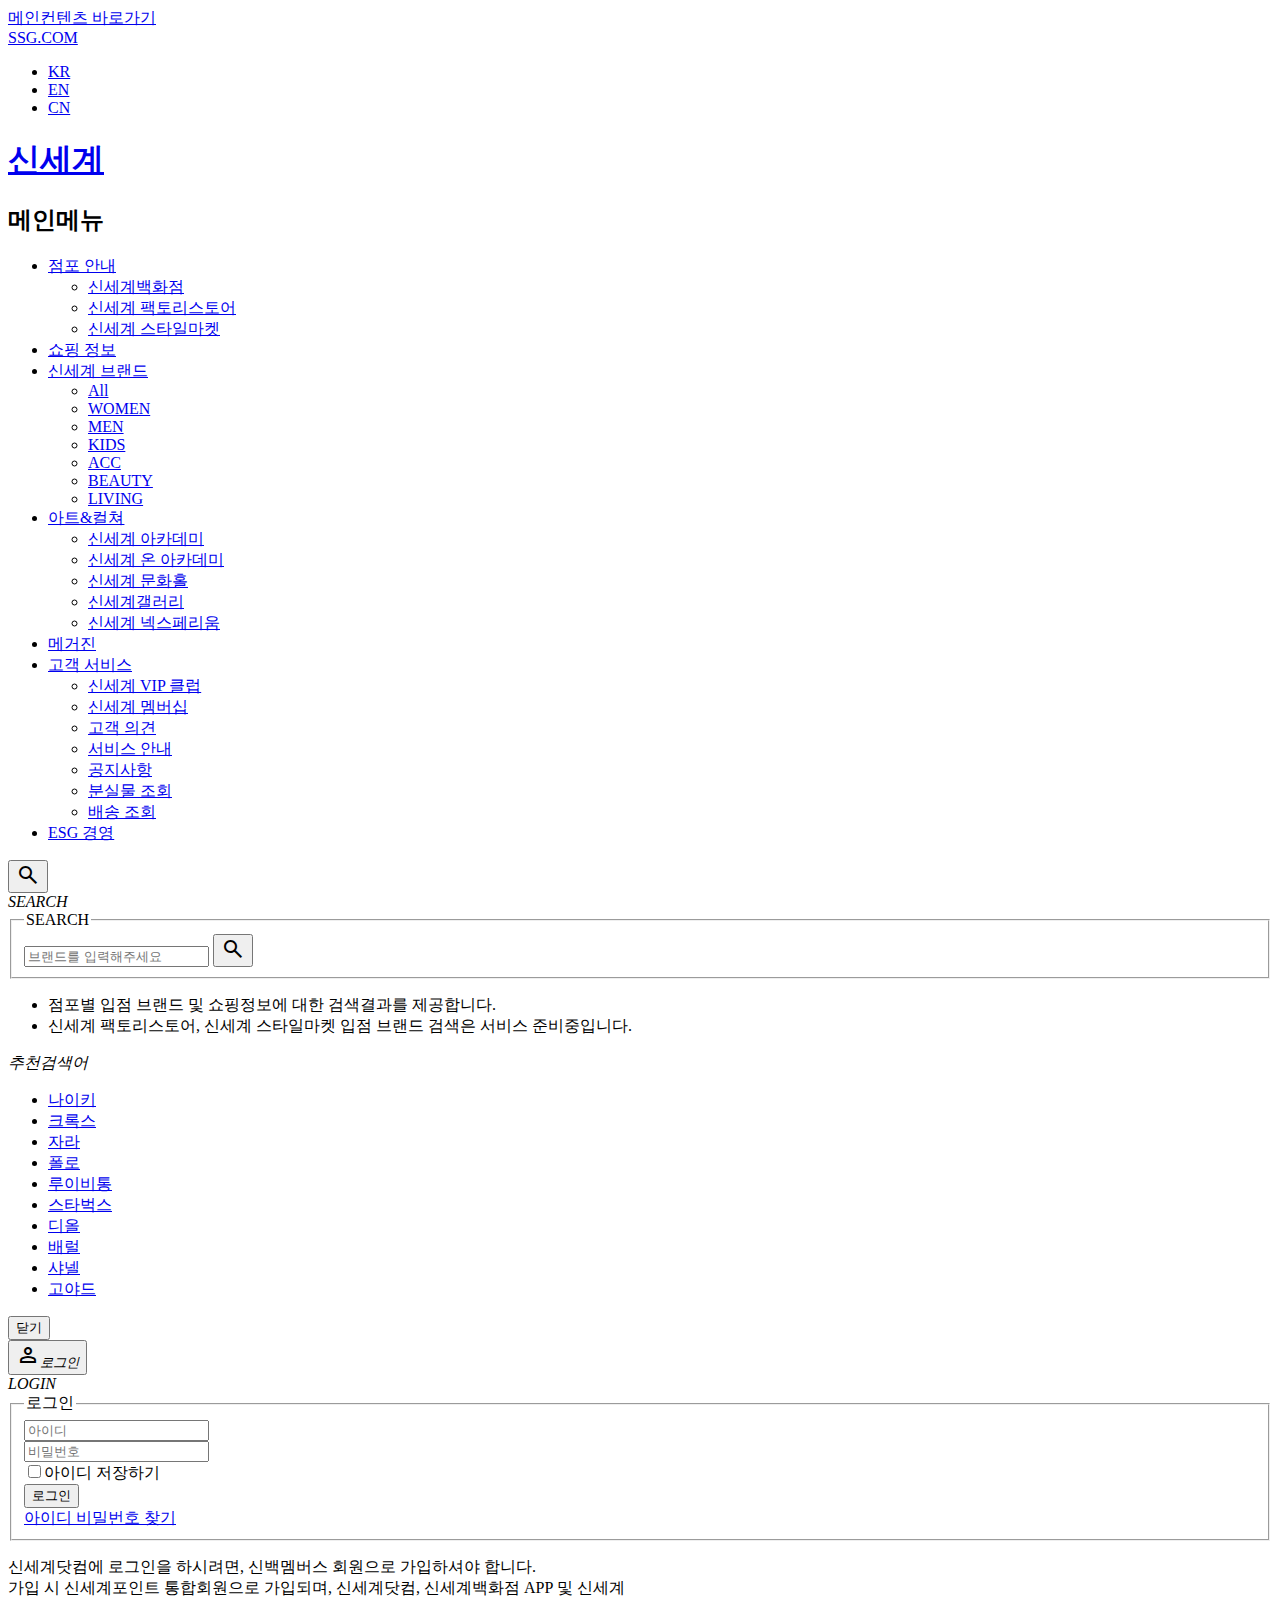
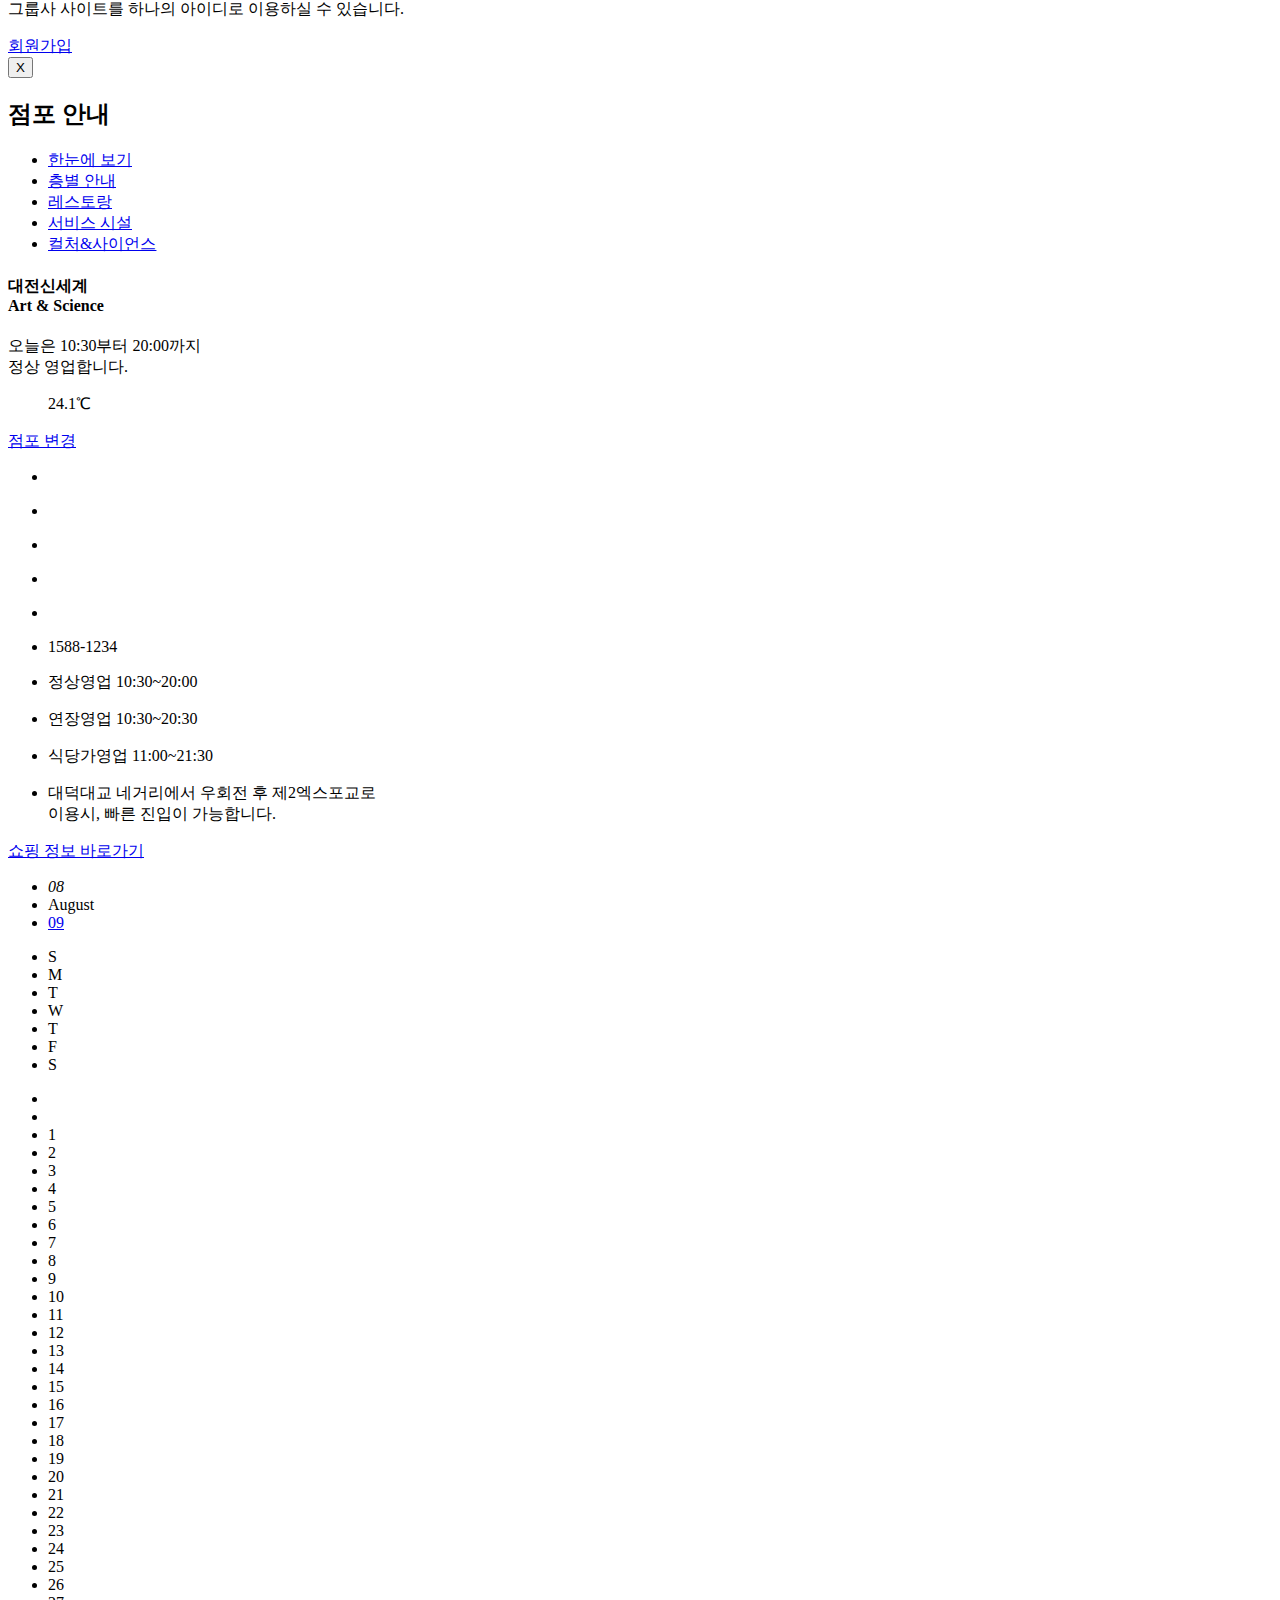
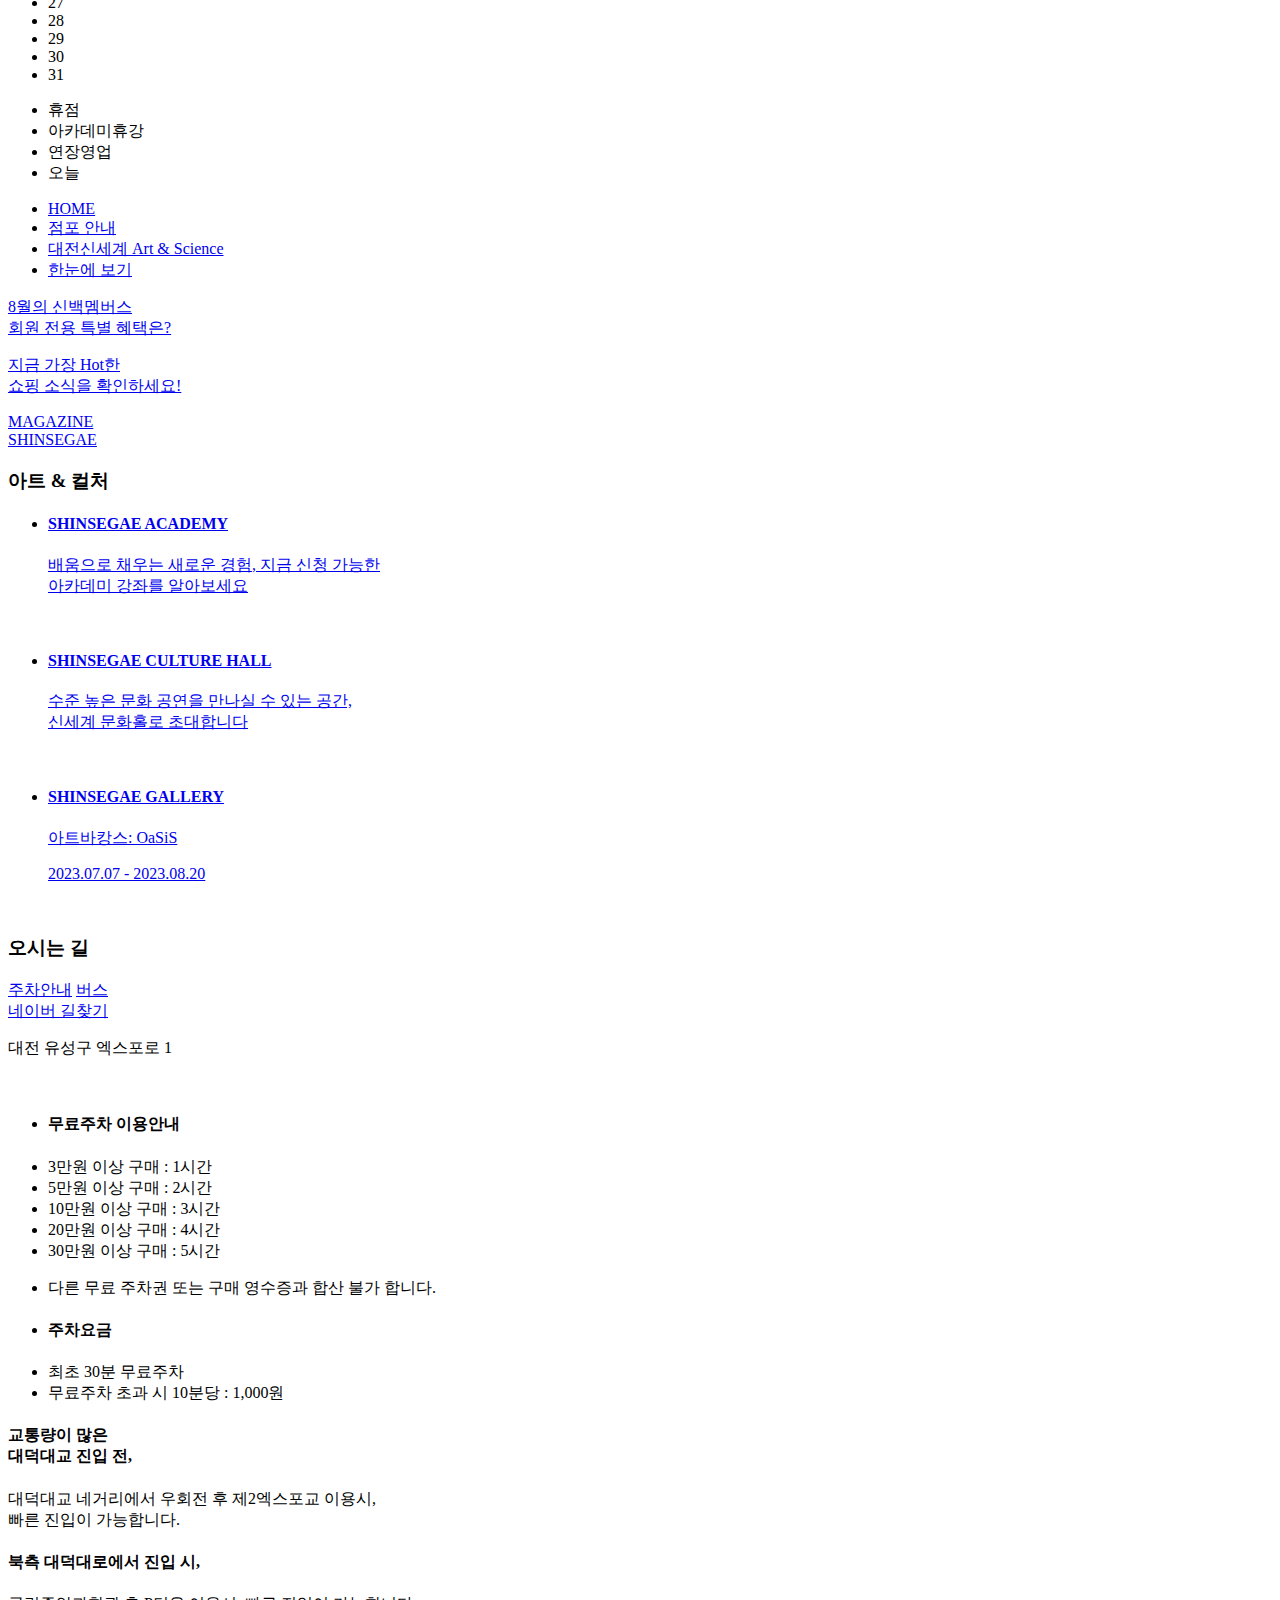
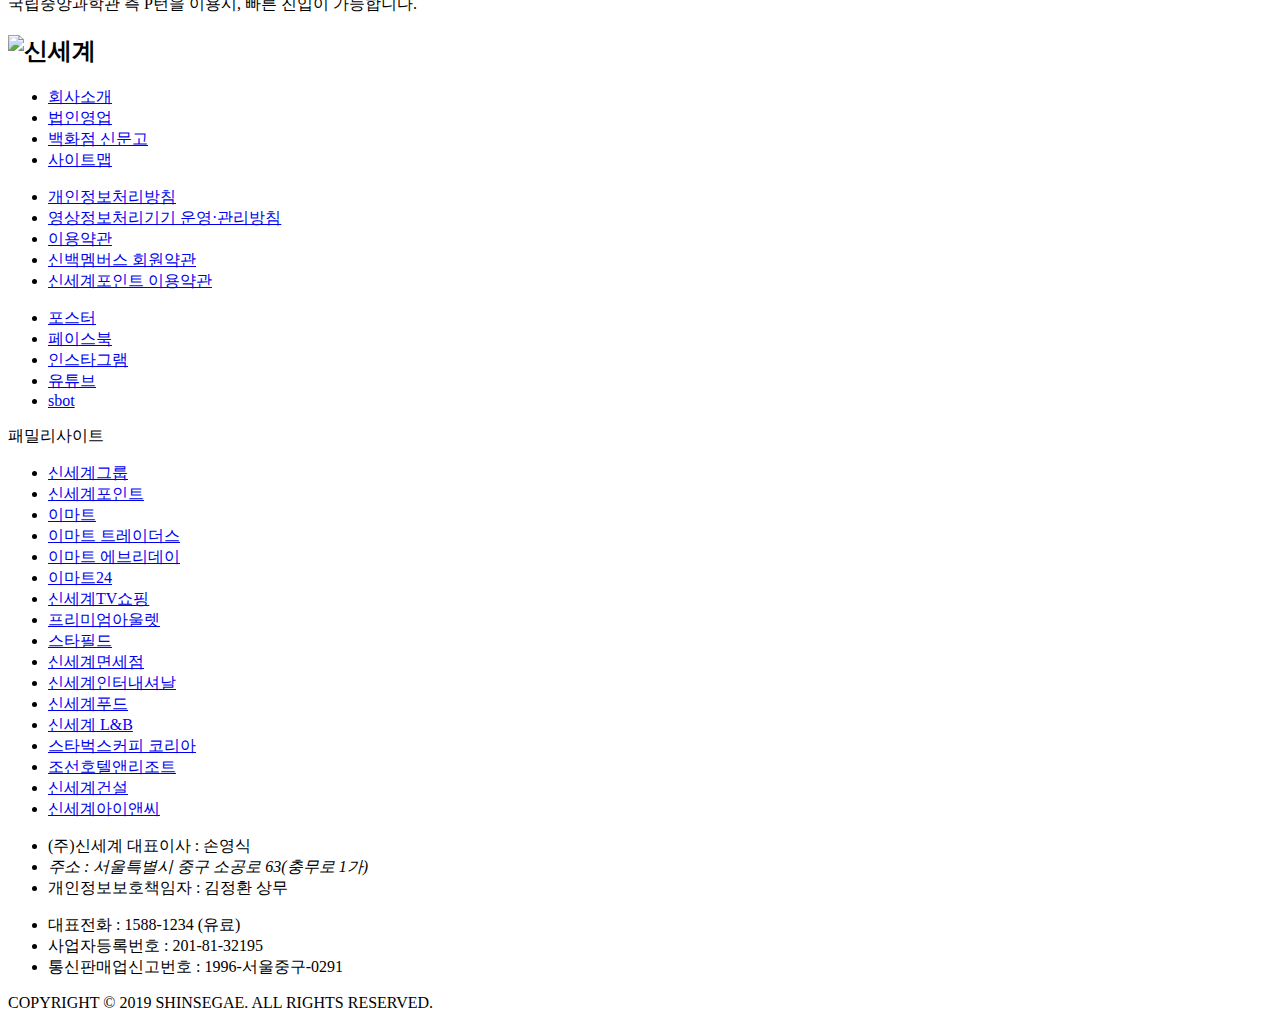
==== sub/sub.html @ 37d1decd "신세계 등록" ====
<!DOCTYPE html>
<html lang="ko">

<head>
  <meta charset="UTF-8">
  <meta name="viewport" content="width=device-width, initial-scale=1.0">
  <title>신세계백화점</title>

  <meta name="description" content="행복한 라이프 스타일을 디자인하는 신세계입니다.">
  <meta name="keywords"
    content="신세계, 신세계백화점, SHINSEGAE, Shinsegae, Shinsegae Department Store, 강남점, 경기점, 광주신세계, 김해점, 대구신세계, 마산점, 본점, 센텀시티, 스타필드 하남점, 타임스퀘어점, 의정부점, 천안아산점">
  <meta property="og:title" content="신세계백화점" />
  <meta property="og:description" content="행복한 라이프 스타일을 디자인하는 신세계입니다." />
  <meta property="og:type" content="website" />
  <meta property="og:image" content="/resources/site/img/share_thumb.jpg" />
  <link rel="stylesheet" href="/shin/css/reset.css">

  <link rel="stylesheet"
    href="https://fonts.googleapis.com/css2?family=Material+Symbols+Outlined:opsz,wght,FILL,GRAD@48,400,0,0" />
  <link rel="stylesheet" href="https://cdn.jsdelivr.net/npm/swiper@10/swiper-bundle.min.css" />

  <link rel="stylesheet" href="/shin/css/common.css">
  <link rel="stylesheet" href="/shin/css/sub.css">
</head>

<body>
  <div class="skip-nav">
    <a href="#main">메인컨텐츠 바로가기</a>
  </div>
  <div class="wrap">
    <div class="header">
      <div class="top">
        <div class="inner">
          <div class="top-link">
            <a href="#">SSG.COM</a>
          </div>
          <ul class="top-menu">
            <li><a href="#">KR</a></li>
            <li><a href="#">EN</a></li>
            <li><a href="#">CN</a></li>
          </ul>
        </div>
      </div>
      <div class="inner"><!-- w1280 -->
        <h1 class="logo"><a href="/shin//index-han.html">신세계</a></h1>
        <h2 class="hide">메인메뉴</h2>
        <div class="gnb">
          <ul>
            <li class="depth1">
              <a href="/shin/sub/sub.html">점포 안내</a>
              <ul class="depth2">
                <li><a href="/shin/sub/sub.html">신세계백화점</a></li>
                <li><a href="#">신세계 팩토리스토어</a></li>
                <li><a href="#">신세계 스타일마켓</a></li>
              </ul>
            </li>
            <li class="depth1">
              <a href="#">쇼핑 정보</a>
            </li>
            <li class="depth1">
              <a href="#">신세계 브랜드</a>
              <ul class="depth2">
                <li><a href="#">All</a></li>
                <li><a href="#">WOMEN</a></li>
                <li><a href="#">MEN</a></li>
                <li><a href="#">KIDS</a></li>
                <li><a href="#">ACC</a></li>
                <li><a href="#">BEAUTY</a></li>
                <li><a href="#">LIVING</a></li>
              </ul>
            </li>
            <li class="depth1">
              <a href="#">아트&컬쳐</a>
              <ul class="depth2">
                <li><a href="#">신세계 아카데미 </a></li>
                <li><a href="#">신세계 온 아카데미</a></li>
                <li><a href="#">신세계 문화홀</a></li>
                <li><a href="#">신세계갤러리</a></li>
                <li><a href="#">신세계 넥스페리움</a></li>
              </ul>
            </li>
            <li class="depth1">
              <a href="#">메거진</a>
            </li>
            <li class="depth1">
              <a href="#">고객 서비스</a>
              <ul class="depth2">
                <li><a href="#">신세계 VIP 클럽 </a></li>
                <li><a href="#">신세계 멤버십</a></li>
                <li><a href="#">고객 의견</a></li>
                <li><a href="#">서비스 안내</a></li>
                <li><a href="#">공지사항</a></li>
                <li><a href="#">분실물 조회</a></li>
                <li><a href="#">배송 조회</a></li>
              </ul>
            </li>
            <li class="depth1">
              <a href="#">ESG 경영</a>
            </li>
          </ul>
        </div>
        <div class="util">
          <div class="sch">
            <button type="button" class="sch-btn"><span class="material-symbols-outlined">search</span></button>
            <div class="sch-box">
              <em class="sch-tit">SEARCH</em>
              <div class="inner">
                <form action="#" class="sch-form">
                  <fieldset>
                    <legend class="hide">SEARCH</legend>
                    <input type="text" placeholder="브랜드를 입력해주세요">
                    <button type="button"><span class="material-symbols-outlined">search</span></button>
                  </fieldset>
                </form>
                <ul class="sch-desc">
                  <li>점포별 입점 브랜드 및 쇼핑정보에 대한 검색결과를 제공합니다.</li>
                  <li>신세계 팩토리스토어, 신세계 스타일마켓 입점 브랜드 검색은 서비스 준비중입니다.</li>
                </ul>
                <div class="sch-recom">
                  <em class="sch-recom-tit">추천검색어</em>
                  <ul class="sch-recom-list">
                    <li><a href="#">나이키</a></li>
                    <li><a href="#">크록스</a></li>
                    <li><a href="#">자라</a></li>
                    <li><a href="#">폴로</a></li>
                    <li><a href="#">루이비통</a></li>
                    <li><a href="#">스타벅스</a></li>
                    <li><a href="#">디올</a></li>
                    <li><a href="#">배럴</a></li>
                    <li><a href="#">샤넬</a></li>
                    <li><a href="#">고야드</a></li>
                  </ul>
                </div>
                <button type="button">닫기</button>
              </div>
            </div>
          </div>
          <div class="login">
            <button type="button" class="login-btn"><span
                class="material-symbols-outlined">person</span><em>로그인</em></button>
            <div class="login-box">
              <div class="inner">
                <em class="login-tit">LOGIN</em>
                <div class="login-wrap clearfix">
                  <form action="#" class="login-form">
                    <fieldset>
                      <legend class="hide">로그인</legend>
                      <div>
                        <input type="text" placeholder="아이디" class="id bg">
                      </div>
                      <div>
                        <input type="password" placeholder="비밀번호" class="pw bg">
                      </div>
                      <div class="checkbox">
                        <input type="checkbox" id="id-save"><label for="id-save">아이디 저장하기</label>
                      </div>
                      <div class="login-app">
                        <button type="button"><span>로그인</span></button>
                        <div>
                          <a href="#">
                            <span>아이디</span>
                            <span>비밀번호 찾기</span>
                          </a>
                        </div>
                      </div>
                    </fieldset>
                  </form>
                  <div class="login-desc">
                    <p>신세계닷컴에 로그인을 하시려면, 신백멤버스 회원으로 가입하셔야 합니다. <br>
                      가입 시 신세계포인트 통합회원으로 가입되며, 신세계닷컴, 신세계백화점 APP 및 신세계 <br>
                      그룹사 사이트를 하나의 아이디로 이용하실 수 있습니다.
                    </p>
                    <a href="#"><span>회원가입</span></a>
                  </div>
                </div>
                <div class="esc-btn">
                  <button type="button"><span>X</span></button>
                </div>
              </div>
            </div>
          </div>
        </div>
      </div>
    </div>
    <div class="sub-main">
      <div class="visual">
        <h2 class="hide">점포 안내</h2>
      </div>
      <div class="info">
        <div class="inner">
          <ul class="info-tit">
            <li><a href="#">한눈에 보기</a></li>
            <li><a href="#">층별 안내</a></li>
            <li><a href="#">레스토랑</a></li>
            <li><a href="#">서비스 시설</a></li>
            <li><a href="#">컬처&사이언스</a></li>
          </ul>
          <div class="info-inner">
            <div class="info-day">
              <h4>대전신세계<br>Art & Science</h4>
              <p>오늘은 10:30부터 20:00까지 <br>정상 영업합니다.</p>
              <figure><img src="/shin/img/sub-i-i.png" alt=""><span>24.1℃</span></figure>
              <a href="#">점포 변경</a>
            </div>
          </div>
          <div class="info-inner">
            <ul class="info-icon">
              <li>
                <figure><img src="/shin/img/sub-info-t-i-2.png" alt=""></figure>
              </li>
              <li>
                <figure><img src="/shin/img/sub-info-t-i-1.png" alt=""></figure>
              </li>
              <li>
                <figure><img src="/shin/img/sub-info-t-i-1.png" alt=""></figure>
              </li>
              <li>
                <figure><img src="/shin/img/sub-info-t-i-1.png" alt=""></figure>
              </li>
              <li>
                <figure><img src="/shin/img/sub-info-t-i-1.png" alt=""></figure>
              </li>
            </ul>
            <ul class="info-time">
              <li>
                <p>1588-1234</p>
              </li>
              <li>
                <p>정상영업 10:30~20:00</p>
              </li>
              <li>
                <p>연장영업 10:30~20:30</p>
              </li>
              <li>
                <p>식당가영업 11:00~21:30</p>
              </li>
              <li>
                <p>대덕대교 네거리에서 우회전 후 제2엑스포교로<br>이용시, 빠른 진입이 가능합니다.</p>
              </li>
            </ul>
            <a href="#" class="info-link">쇼핑 정보 바로가기</a>
          </div>
          <div class="info-inner">
            <ul class="calender-tit">
              <li><em>08</em></li>
              <li><span>August</span></li>
              <li><a href="#">09</a></li>
            </ul>
            <ul class="week flr">
              <li><span>S</span></li>
              <li><span>M</span></li>
              <li><span>T</span></li>
              <li><span>W</span></li>
              <li><span>T</span></li>
              <li><span>F</span></li>
              <li><span>S</span></li>
            </ul>
            <ul class="calender-list flr">
              <li><span></span></li>
              <li><span></span></li>
              <li><span>1</span></li>
              <li><span>2</span></li>
              <li><span>3</span></li>
              <li class="late"><span>4</span></li>
              <li class="late"><span>5</span></li>
              <li class="late"><span>6</span></li>
              <li><span>7</span></li>
              <li><span>8</span></li>
              <li><span>9</span></li>
              <li><span>10</span></li>
              <li class="late"><span>11</span></li>
              <li class="late"><span>12</span></li>
              <li class="late"><span>13</span></li>
              <li><span>14</span></li>
              <li class="academy-late"><span>15</span></li>
              <li><span>16</span></li>
              <li class="today"><span>17</span></li>
              <li class="late"><span>18</span></li>
              <li class="late"><span>19</span></li>
              <li class="late"><span>20</span></li>
              <li class="holiday"><span>21</span></li>
              <li><span>22</span></li>
              <li><span>23</span></li>
              <li><span>24</span></li>
              <li class="late"><span>25</span></li>
              <li class="late"><span>26</span></li>
              <li class="late"><span>27</span></li>
              <li><span>28</span></li>
              <li><span>29</span></li>
              <li><span>30</span></li>
              <li><span>31</span></li>
            </ul>
            <ul class="calender-add">
              <li><span>휴점</span></li>
              <li><span>아카데미휴강</span></li>
              <li><span>연장영업</span></li>
              <li><span>오늘</span></li>
            </ul>
          </div>
          <div class="info-add">
            <ul>
              <li><a href="#">HOME</a></li>
              <li><a href="#">점포 안내</a></li>
              <li><a href="#">대전신세계 Art & Science</a></li>
              <li><a href="#">한눈에 보기</a></li>
            </ul>
          </div>
        </div>
      </div>
      <div class="article ">
        <div class="inner">
          <a href="#">
            <p>8월의 신백멤버스<br>회원 전용 특별 혜택은?</p>
          </a>
          <a href="#">
            <p>지금 가장 Hot한<br>쇼핑 소식을 확인하세요!</p>
          </a>
          <a href="#">
            <p>MAGAZINE<br>SHINSEGAE</p>
          </a>
        </div>
      </div>
      <div class="artculture clearfix">
        <div class="inner">
          <div class="sec-header">
            <h3 class="sec-tit">아트 & 컬처</h3>
          </div>
          <ul class="ac-wrap">
            <li class="ac-list">
              <a href="#">
                <div class="ac-txt">
                  <h4>SHINSEGAE ACADEMY</h4>
                  <p>배움으로 채우는 새로운 경험, 지금 신청 가능한<br>아카데미 강좌를 알아보세요</p>
                </div>
                <figure><img src="/shin/img/sub-ac-img1.jpg" alt=""></figure>
              </a>
            </li>
            <li class="ac-list">
              <a href="#">
                <div class="ac-txt">
                  <h4>SHINSEGAE CULTURE HALL</h4>
                  <p>수준 높은 문화 공연을 만나실 수 있는 공간,<br>신세계 문화홀로 초대합니다</p>
                </div>
                <figure><img src="/shin/img/sub-ac-img2.jpg" alt=""></figure>
              </a>
            </li>
            <li class="ac-list">
              <a href="#">
                <div class="ac-txt">
                  <h4>SHINSEGAE GALLERY</h4>
                  <p>아트바캉스: OaSiS</p>
                  <p class="ac-day">2023.07.07 - 2023.08.20</p>
                </div>
                <figure><img src="/shin/img/sub-ac-img3.jpg" alt=""></figure>
              </a>
            </li>
          </ul>
        </div>
      </div>
      <div class="road clearfix">
        <div class="inner">
          <div class="sec-header">
            <h3 class="sec-tit">오시는 길</h3>
          </div>
          <div class="road-wrap">
            <div class="road-tit">
              <a href="#">주차안내</a>
              <a href="#">버스</a>
            </div>
            <div class="road-map">
              <div class="road-map-txt">
                <a href="#">네이버 길찾기</a>
                <p>대전 유성구 엑스포로 1</p>
              </div>
              <figure><img src="/shin/img/sub-map.jpg" alt=""></figure>
            </div>
            <div class="road-parking">
              <ul class="parking-guide bb">
                <li>
                  <h4>무료주차 이용안내</h4>
                </li>
                <li><span>3만원 이상 구매 : 1시간</span></li>
                <li><span>5만원 이상 구매 : 2시간</span></li>
                <li><span>10만원 이상 구매 : 3시간</span></li>
                <li><span>20만원 이상 구매 : 4시간</span></li>
                <li><span>30만원 이상 구매 : 5시간</span></li>
                <li>
                  <p>다른 무료 주차권 또는 구매 영수증과 합산 불가 합니다.</p>
                </li>
              </ul>
              <ul class="parking-charge bb">
                <li>
                  <h4>주차요금</h4>
                </li>
                <li><span>최초 30분 무료주차</span></li>
                <li><span>무료주차 초과 시 10분당 : 1,000원</span></li>
              </ul>
              <div class="parking-nav bb clearfix">
                <h4>교통량이 많은<br>대덕대교 진입 전,</h4>
                <p>대덕대교 네거리에서 우회전 후 제2엑스포교 이용시,<br>빠른 진입이 가능합니다.</p>
              </div>
              <div class="parking-nav2 bb">
                <h4>북측 대덕대로에서 진입 시,</h4>
                <p>국립중앙과학관 측 P턴을 이용시, 빠른 진입이 가능합니다.</p>
              </div>
            </div>
          </div>
        </div>
      </div>
    </div>
  </div>
  <div class="footer">
    <div class="inner">
      <div class="f-top">
        <h2 class="f-logo"><img src="/shin/img/logo-footer.png" alt="신세계"></h2>
        <ul class="f-menu">
          <li><a href="#">회사소개</a></li>
          <li><a href="#">법인영업</a></li>
          <li><a href="#">백화점 신문고</a></li>
          <li><a href="#">사이트맵</a></li>
        </ul>
        <ul class="f-menu">
          <li class="f-red"><a href="#">개인정보처리방침</a></li>
          <li class="f-red"><a href="#">영상정보처리기기 운영·관리방침</a></li>
          <li><a href="#">이용약관</a></li>
          <li><a href="#">신백멤버스 회원약관</a></li>
          <li><a href="#">신세계포인트 이용약관</a></li>
        </ul>
        <div class="f-box">
          <ul class="f-sns clearfix">
            <li><a href="#">포스터</a></li>
            <li><a href="#">페이스북</a></li>
            <li><a href="#">인스타그램</a></li>
            <li><a href="#">유튜브</a></li>
            <li><a href="#">sbot</a></li>
          </ul>
          <div class="f-family">
            <p class="f-family-tit">패밀리사이트</p>
            <ul class="f-family-box">
              <li><a href="#">신세계그룹</a></li>
              <li><a href="#">신세계포인트</a></li>
              <li><a href="#">이마트</a></li>
              <li><a href="#">이마트 트레이더스</a></li>
              <li><a href="#">이마트 에브리데이</a></li>
              <li><a href="#">이마트24</a></li>
              <li><a href="#">신세계TV쇼핑</a></li>
              <li><a href="#">프리미엄아울렛</a></li>
              <li><a href="#">스타필드</a></li>
              <li><a href="#">신세계면세점</a></li>
              <li><a href="#">신세계인터내셔날</a></li>
              <li><a href="#">신세계푸드</a></li>
              <li><a href="#">신세계 L&B</a></li>
              <li><a href="#">스타벅스커피 코리아</a></li>
              <li><a href="#">조선호텔앤리조트</a></li>
              <li><a href="#">신세계건설</a></li>
              <li><a href="#">신세계아이앤씨</a></li>
            </ul>
          </div>
        </div>
      </div>
      <div class="f-bot">
        <div class="f-contents">
          <ul class="f-contens-addr">
            <li>(주)신세계 대표이사 : 손영식</li>
            <li>
              <address>주소 : 서울특별시 중구 소공로 63(충무로 1가)</address>
            </li>
            <li>개인정보보호책임자 : 김정환 상무</li>
          </ul>
          <ul class="f-contens-addr">
            <li>대표전화 : 1588-1234 (유료)</li>
            <li> 사업자등록번호 : 201-81-32195</li>
            <li>통신판매업신고번호 : 1996-서울중구-0291 </li>
          </ul>
          <p class="f-contens-copy">COPYRIGHT © 2019 SHINSEGAE. ALL RIGHTS RESERVED.</p>
        </div>
      </div>
    </div>
  </div>

</body>

</html>
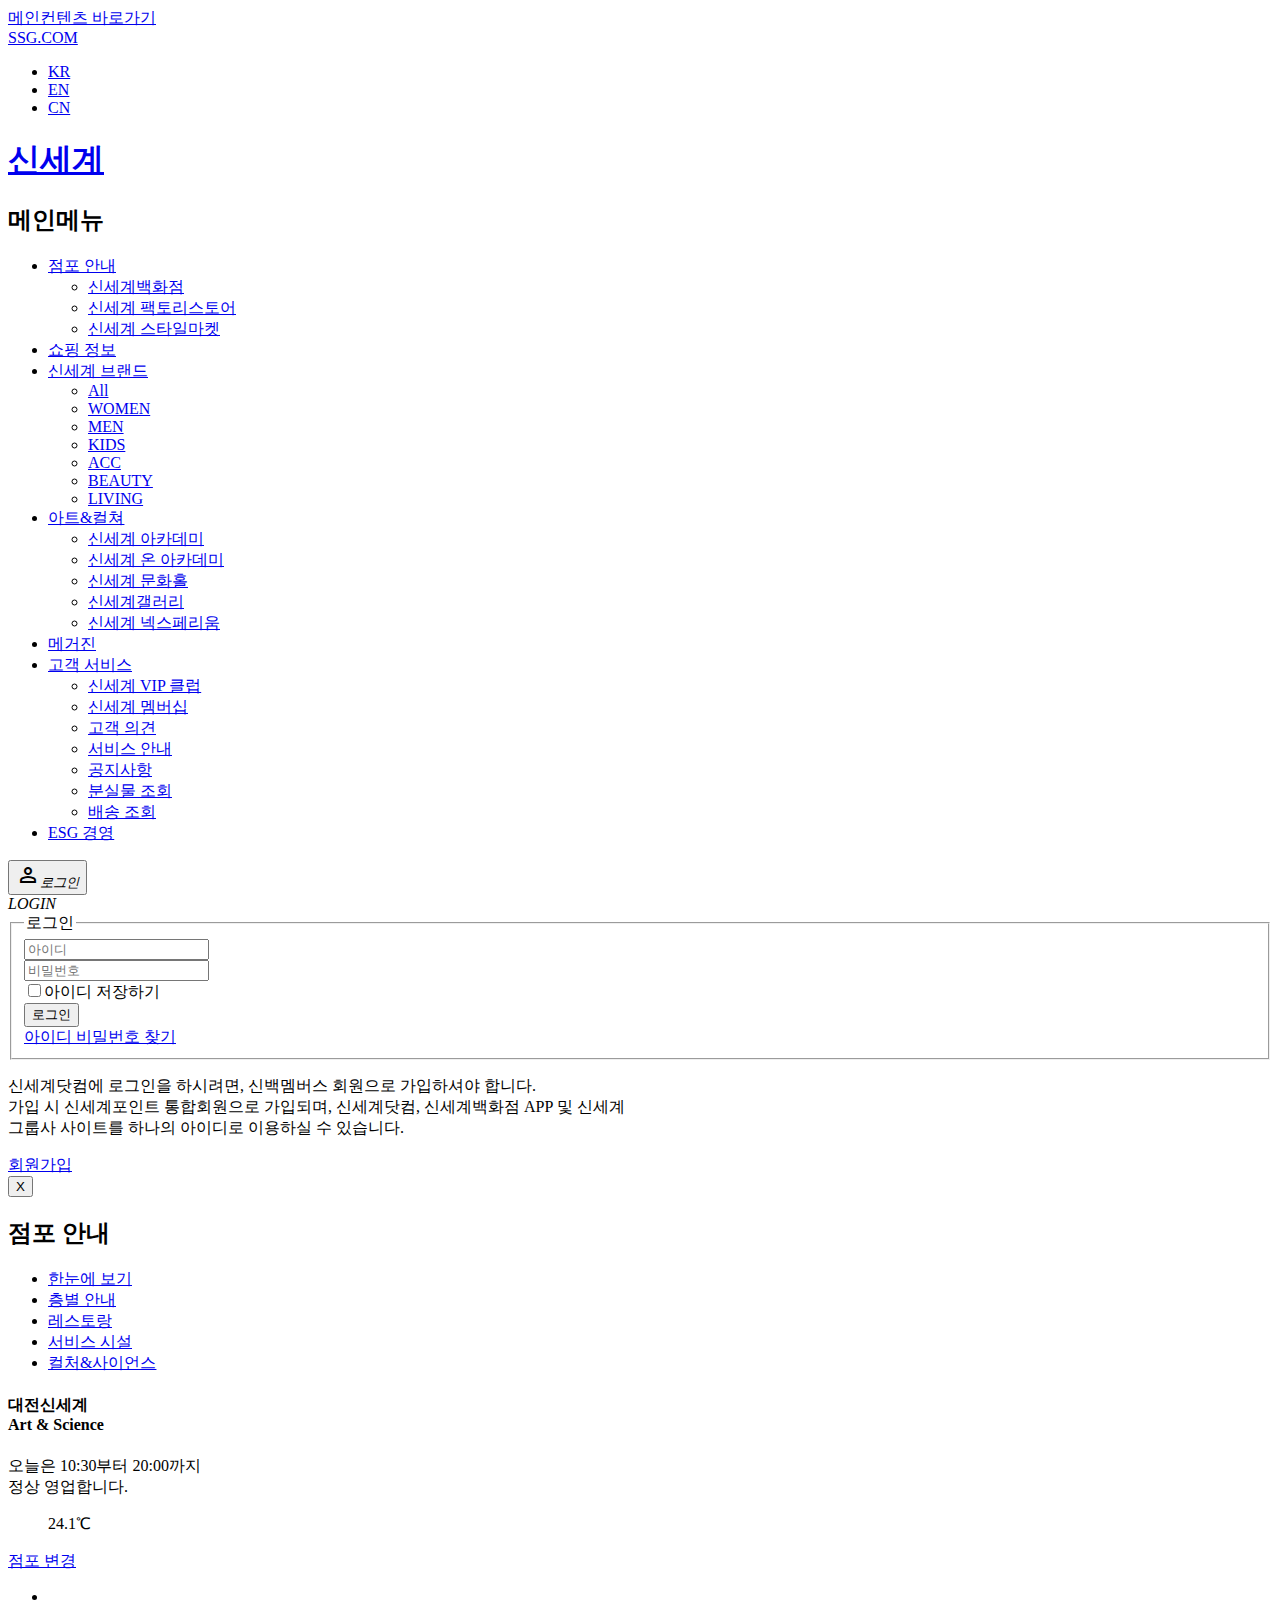
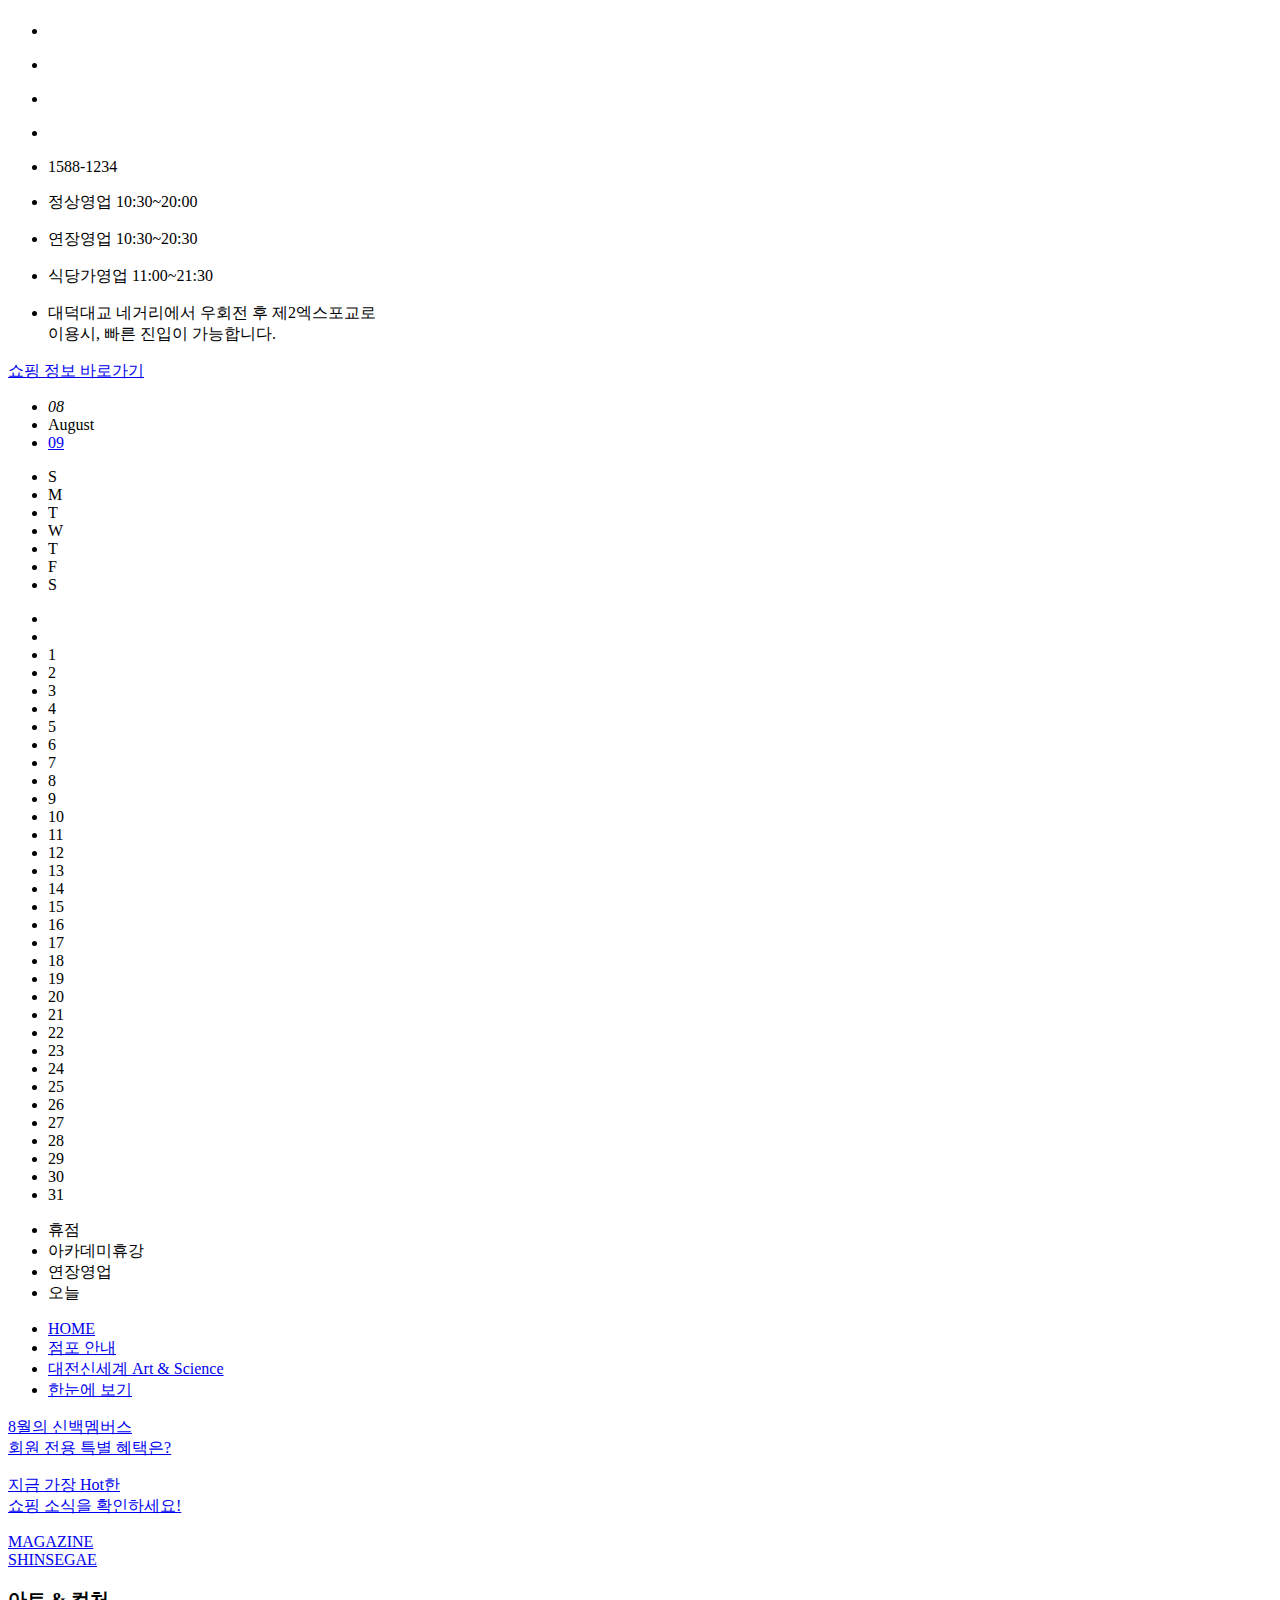
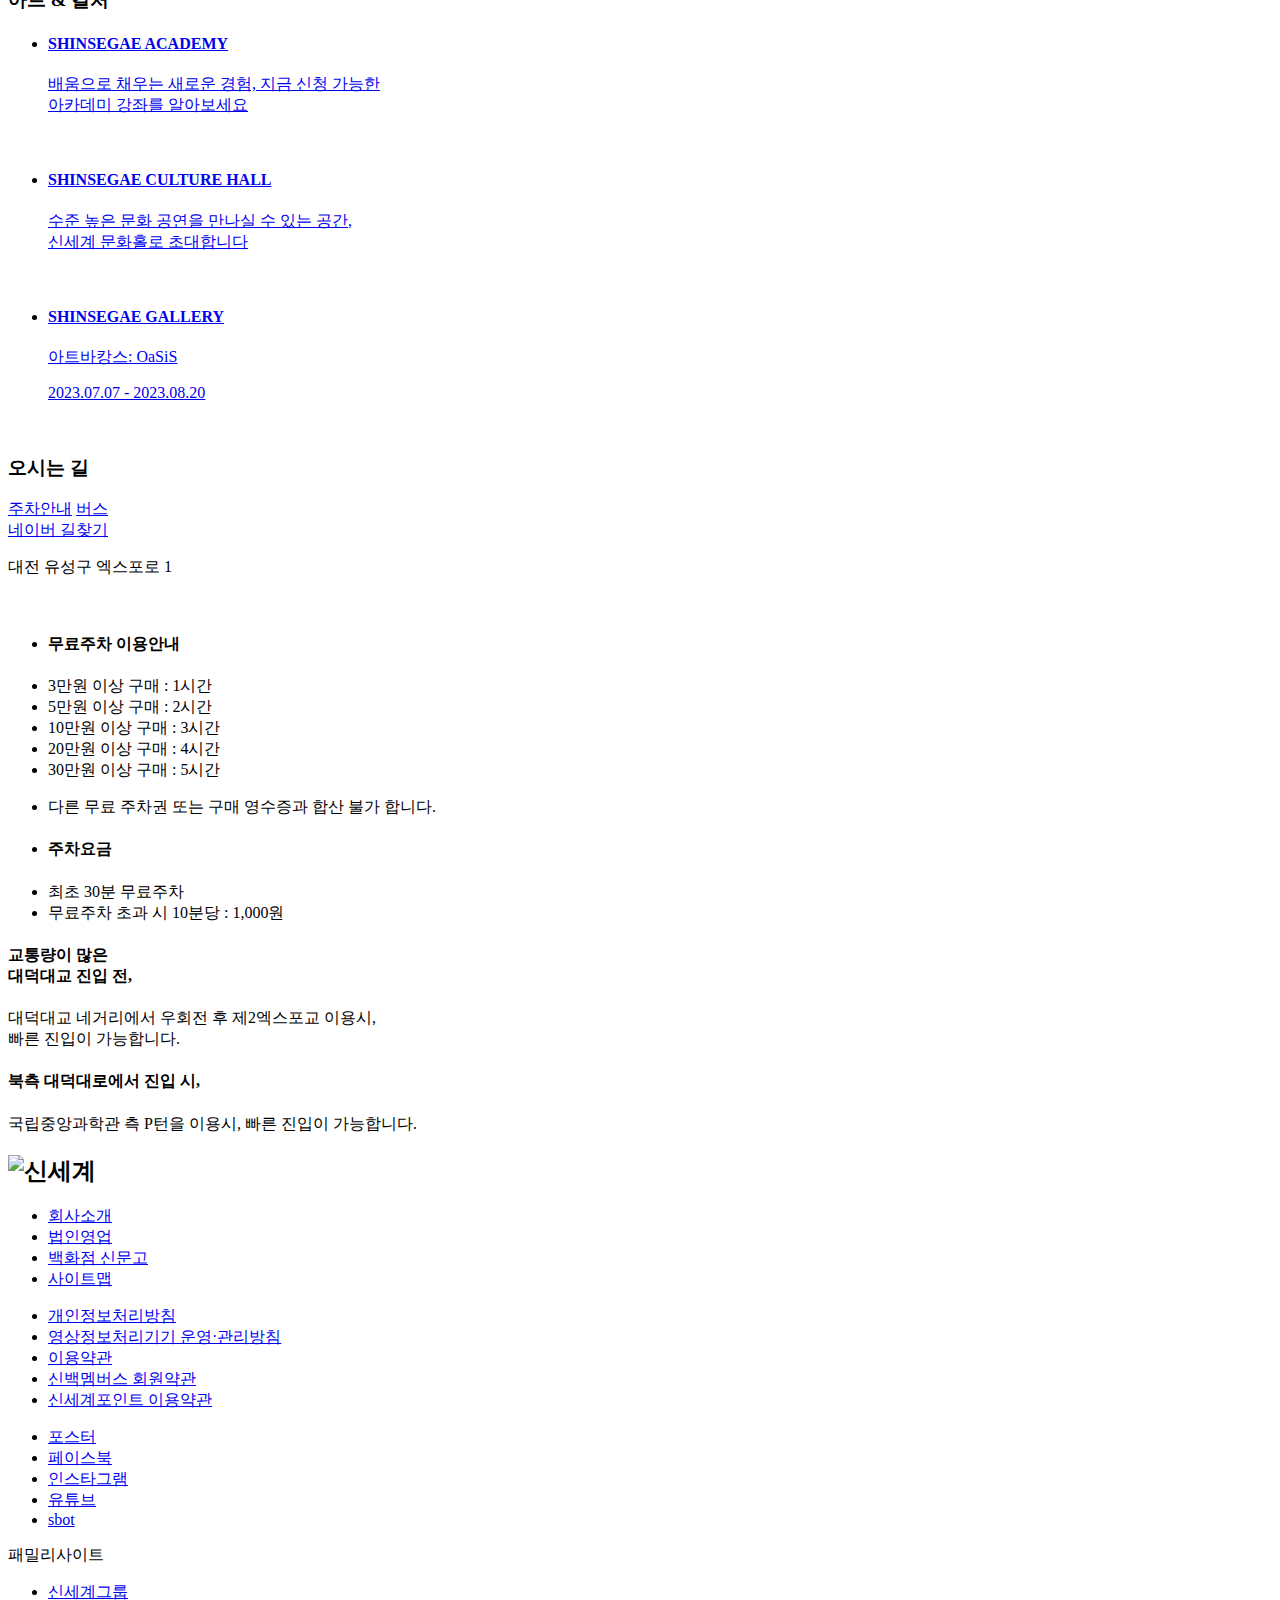
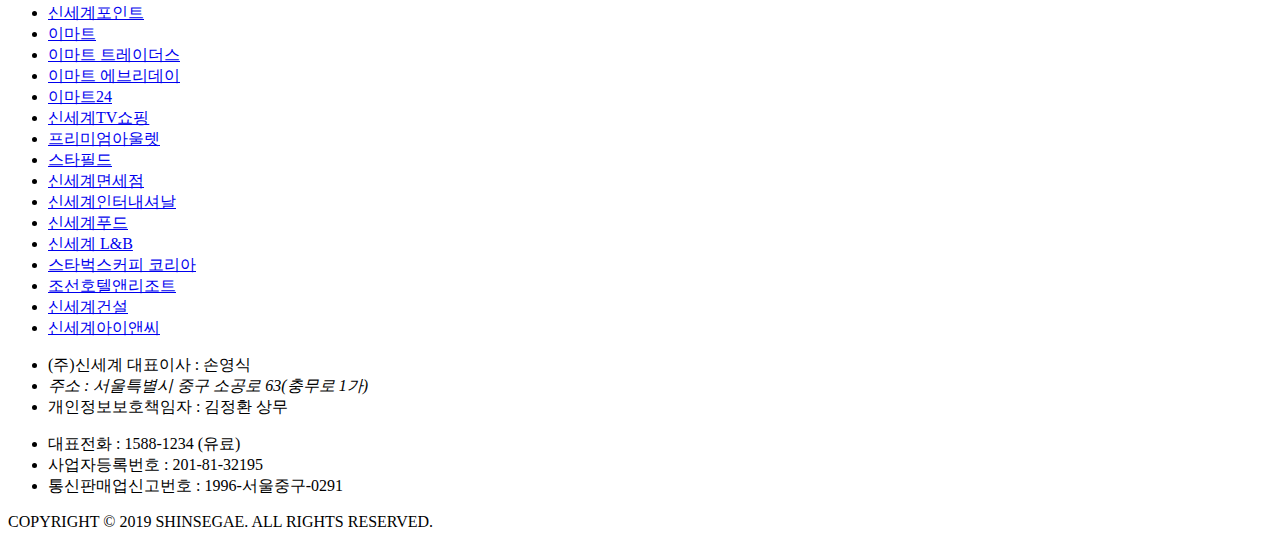
==== commit 491fcdff: "서브 페이지 수정" ====
--- a/sub/sub.html
+++ b/sub/sub.html
@@ -100,41 +100,6 @@
           </ul>
         </div>
         <div class="util">
-          <div class="sch">
-            <button type="button" class="sch-btn"><span class="material-symbols-outlined">search</span></button>
-            <div class="sch-box">
-              <em class="sch-tit">SEARCH</em>
-              <div class="inner">
-                <form action="#" class="sch-form">
-                  <fieldset>
-                    <legend class="hide">SEARCH</legend>
-                    <input type="text" placeholder="브랜드를 입력해주세요">
-                    <button type="button"><span class="material-symbols-outlined">search</span></button>
-                  </fieldset>
-                </form>
-                <ul class="sch-desc">
-                  <li>점포별 입점 브랜드 및 쇼핑정보에 대한 검색결과를 제공합니다.</li>
-                  <li>신세계 팩토리스토어, 신세계 스타일마켓 입점 브랜드 검색은 서비스 준비중입니다.</li>
-                </ul>
-                <div class="sch-recom">
-                  <em class="sch-recom-tit">추천검색어</em>
-                  <ul class="sch-recom-list">
-                    <li><a href="#">나이키</a></li>
-                    <li><a href="#">크록스</a></li>
-                    <li><a href="#">자라</a></li>
-                    <li><a href="#">폴로</a></li>
-                    <li><a href="#">루이비통</a></li>
-                    <li><a href="#">스타벅스</a></li>
-                    <li><a href="#">디올</a></li>
-                    <li><a href="#">배럴</a></li>
-                    <li><a href="#">샤넬</a></li>
-                    <li><a href="#">고야드</a></li>
-                  </ul>
-                </div>
-                <button type="button">닫기</button>
-              </div>
-            </div>
-          </div>
           <div class="login">
             <button type="button" class="login-btn"><span
                 class="material-symbols-outlined">person</span><em>로그인</em></button>
